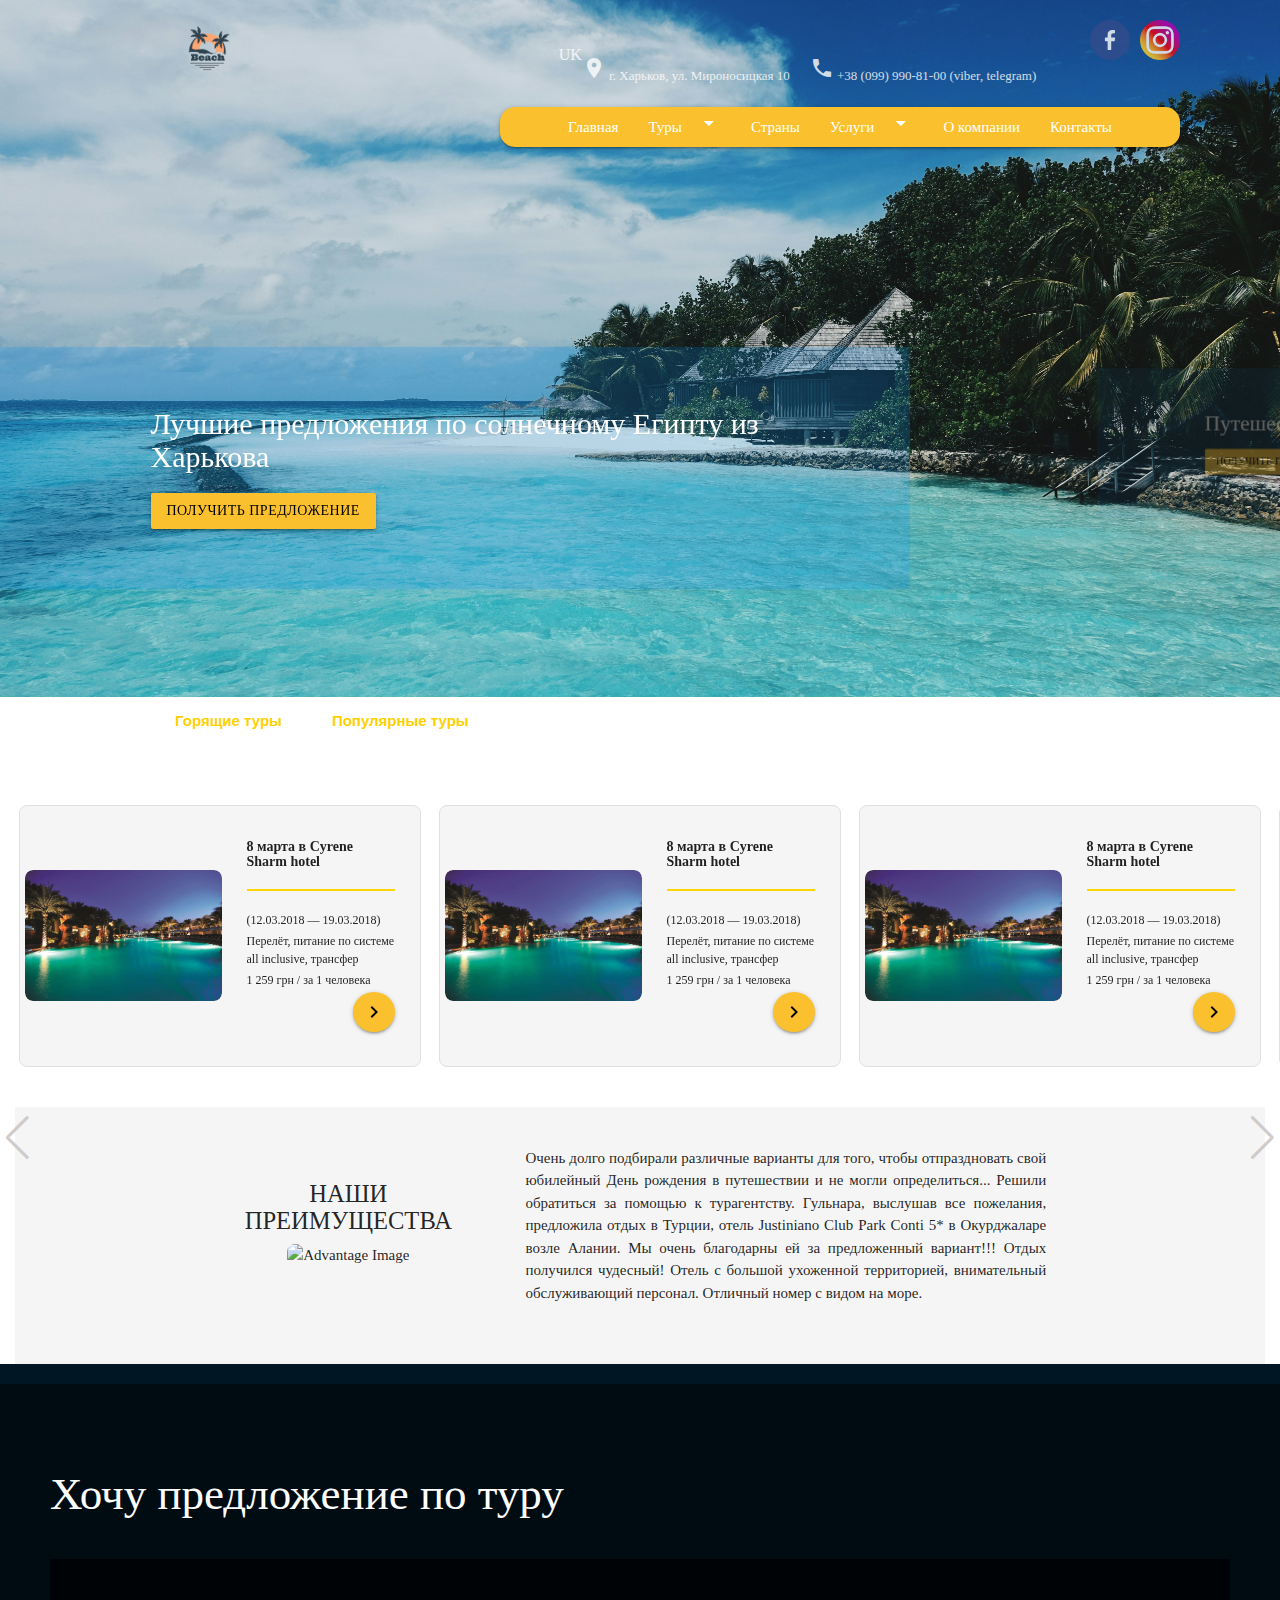
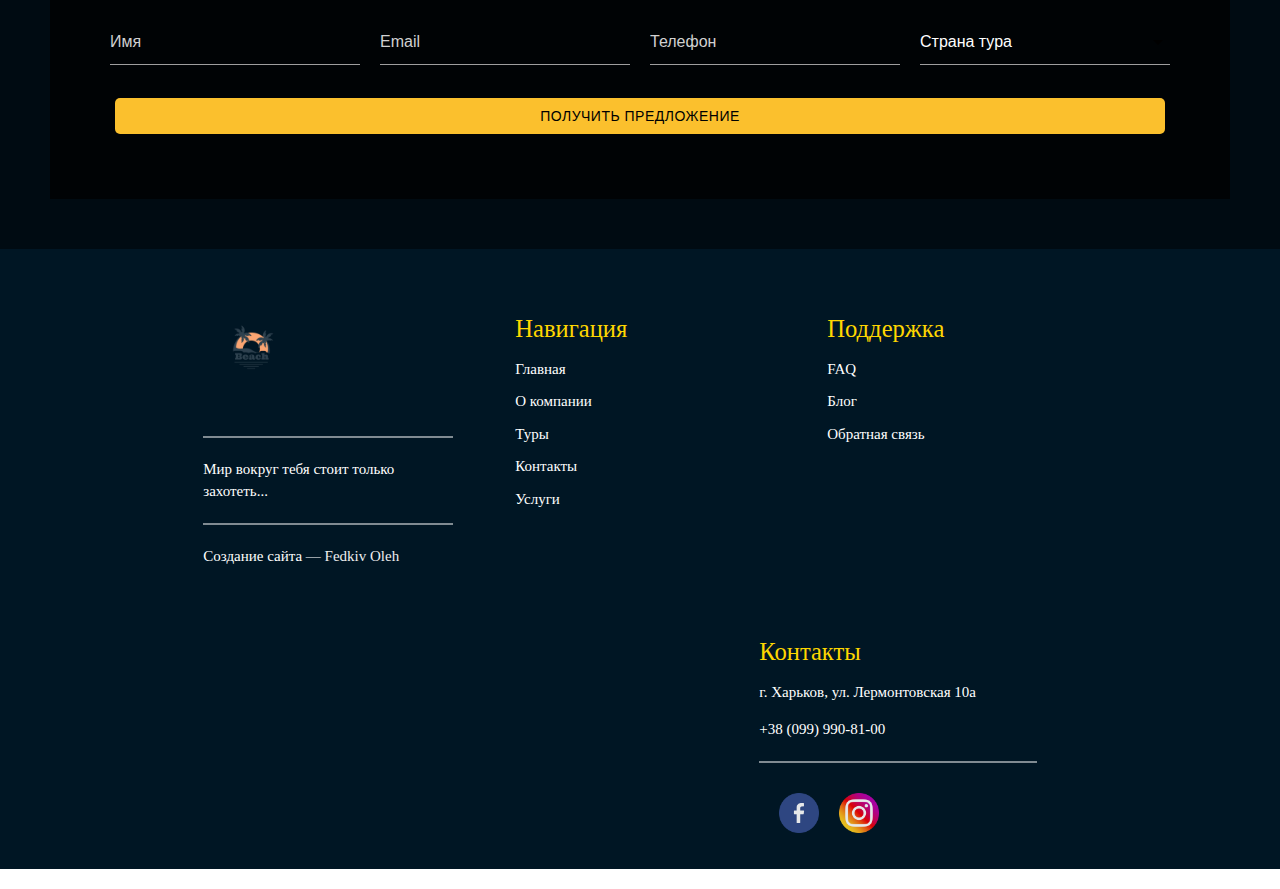
==== ru.html @ a3db4dba "Add files via upload" ====
<!DOCTYPE html>
<html lang="uk">

<head>
    <meta charset="UTF-8">
    <meta name="viewport" content="width=device-width, initial-scale=1.0">
    <title>Кураж Тур</title>
    <link href="https://fonts.googleapis.com/icon?family=Material+Icons" rel="stylesheet">
    <link href="https://cdnjs.cloudflare.com/ajax/libs/materialize/1.0.0/css/materialize.min.css" rel="stylesheet">
    <link rel="stylesheet" href="https://unpkg.com/swiper/swiper-bundle.min.css" />
    <link rel="stylesheet" href="./css/style.css">
</head>

<body>

    <header>
        <div class="containerTop">
            <div class="logoBeach">
                <img src="./img/beach-logo-template.png" alt="Кураж Тур" class="responsive-img">
            </div>
            <div class="containerContact">
                <div class="contact-info">
                   <a href="./index.html" class="language-button">UK</a>
                    <p><i class="material-icons">location_on</i> г. Харьков, ул. Мироносицкая 10</p>
                    <p><i class="material-icons">phone</i> +38 (099) 990-81-00 (viber, telegram)</p>
                </div>
                <div class="social-icons">
                    <a href="#"><img src="./img/icon/facebook (2).png" alt="Facebook" class="responsive-img"></a>
                    <a href="#"><img src="./img/icon/social.png" alt="Instagram" class="responsive-img"></a>
                </div>
            </div>
        </div>

        <div class="navContainer">
            <nav class="yellow darken-2 navIn">
                <div class="ContainerSidenav">
                    <a href="#" data-target="mobile-demo" class="sidenav-trigger"><i class="material-icons">menu</i></a>
                    <ul class="right hide-on-med-and-down">
                        <li><a href="#">Главная</a></li>
                        <li>
                            <a class="dropdown-trigger" href="#" data-target="toursDropdown">Туры<i class="material-icons right">arrow_drop_down</i></a>
                            <ul id="toursDropdown" class="dropdown-content">
                                <li><a href="#">Горящие туры</a></li>
                                <li><a href="#">Поиск тура</a></li>
                                <li><a href="#">Туры по Украине</a></li>
                                <li><a href="#">Экскурсионные туры</a></li>
                                <li><a href="#">Week end туры</a></li>
                            </ul>
                        </li>
                        <li><a href="#">Страны</a></li>
                        <li>
                            <a class="dropdown-trigger" href="#" data-target="servicesDropdown">Услуги<i class="material-icons right">arrow_drop_down</i></a>
                            <ul id="servicesDropdown" class="dropdown-content">
                                <li><a href="#">Авиабилеты</a></li>
                                <li><a href="#">Визовая поддержка</a></li>
                                <li><a href="#">Индивидуальный трансфер</a></li>
                                <li><a href="#">Подарочные сертификаты</a></li>
                                <li><a href="#">Бронирование отелей и апартаментов</a></li>
                                <li><a href="#">Как забронировать и оплатить тур</a></li>
                            </ul>
                        </li>
                        <li><a href="#">О компании</a></li>
                        <li><a href="#">Контакты</a></li>
                    </ul>
                </div>
            </nav>
            <ul class="sidenav" id="mobile-demo">
                <li><a href="#">Главная</a></li>
                <li>
                    <a class="dropdown-trigger" href="#" data-target="toursDropdownMobile">Туры<i class="material-icons right">arrow_drop_down</i></a>
                    <ul id="toursDropdownMobile" class="dropdown-content">
                        <li><a href="#">Горящие туры</a></li>
                        <li><a href="#">Поиск тура</a></li>
                        <li><a href="#">Туры по Украине</a></li>
                        <li><a href="#">Экскурсионные туры</a></li>
                        <li><a href="#">Week end туры</a></li>
                    </ul>
                </li>
                <li><a href="#">Страны</a></li>
                <li>
                    <a class="dropdown-trigger" href="#" data-target="servicesDropdownMobile">Услуги<i class="material-icons right">arrow_drop_down</i></a>
                    <ul id="servicesDropdownMobile" class="dropdown-content">
                        <li><a href="#">Авиабилеты</a></li>
                        <li><a href="#">Визовая поддержка</a></li>
                        <li><a href="#">Индивидуальный трансфер</a></li>
                        <li><a href="#">Подарочные сертификаты</a></li>
                        <li><a href="#">Бронирование отелей и апартаментов</a></li>
                        <li><a href="#">Как забронировать и оплатить тур</a></li>
                    </ul>
                </li>
                <li><a href="#">О компании</a></li>
                <li><a href="#">Контакты</a></li>
            </ul>
        </div>

        <!-- Карусель -->
        <div class="carousel carousel-slider center carouselCont">
            <div class="carousel-fixed-item center"></div>
            <div class="carousel-item" href="#one!">
                <div class="hero start-align">
                    <div class="heroIn container">
                        <h1>Лучшие предложения по солнечному Египту из Харькова</h1>
                        <a class="btn waves-effect yellow darken-2">Получить предложение</a>
                    </div>
                </div>
            </div>
            <div class="carousel-item" href="#two!">
                <div class="hero start-align">
                    <div class="heroIn container">
                        <h1>Путешествия по всему миру с комфортом</h1>
                        <a class="btn waves-effect yellow darken-2">Получить предложение</a>
                    </div>
                </div>
            </div>
            <div class="carousel-item" href="#three!">
                <div class="hero start-align">
                    <div class="heroIn container">
                        <h1>Найди свое идеальное путешествие</h1>
                        <a class="btn waves-effect yellow darken-2">Получить предложение</a>
                    </div>
                </div>
            </div>
        </div>
    </header>

    <main class="my-5">
        <!-- Секция туров -->
        <section class="tours">
            <div class="tabs center-align mb-4 tabsCont">
                <button class="btnTours">Горящие туры</button>
                <button class="btnTours">Популярные туры</button>
            </div>
            <div class="swiper-container">
                <div class="swiper-wrapper">
                    <!-- Слайд 1 -->
                    <div class="swiper-slide">
                        <div class="card horizontal">
                            <div class="card-image">
                                <img src="./img/w3000h1995x0y5-817de6ad.webp" alt="Tour Image">
                            </div>
                            <div class="card-stacked">
                                <div class="card-content">
                                    <span class="card-title">
                                        <h5>8 марта в Cyrene Sharm hotel</h5>
                                    </span>
                                    <hr>
                                    <p>(12.03.2018 — 19.03.2018)</p>
                                    <p>Перелёт, питание по системе all inclusive, трансфер</p>
                                    <p>1 259 грн / за 1 человека</p>
                                    <div class="chevronRightClass">
                                        <button class="btn yellow darken-2 chevronRight"><i class="material-icons">chevron_right</i></button>
                                    </div>
                                </div>
                            </div>
                        </div>
                    </div>
                    <!-- Слайд 2 -->
                    <div class="swiper-slide">
                        <div class="card horizontal">
                            <div class="card-image">
                                <img src="./img/w3000h1995x0y5-817de6ad.webp" alt="Tour Image">
                            </div>
                            <div class="card-stacked">
                                <div class="card-content">
                                    <span class="card-title">
                                        <h5>8 марта в Cyrene Sharm hotel</h5>
                                    </span>
                                    <hr>
                                    <p>(12.03.2018 — 19.03.2018)</p>
                                    <p>Перелёт, питание по системе all inclusive, трансфер</p>
                                    <p>1 259 грн / за 1 человека</p>
                                    <div class="chevronRightClass">
                                        <button class="btn yellow darken-2 chevronRight"><i class="material-icons">chevron_right</i></button>
                                    </div>
                                </div>
                            </div>
                        </div>
                    </div>
                    <!-- Слайд 3 -->
                    <div class="swiper-slide">
                        <div class="card horizontal">
                            <div class="card-image">
                                <img src="./img/w3000h1995x0y5-817de6ad.webp" alt="Tour Image">
                            </div>
                            <div class="card-stacked">
                                <div class="card-content">
                                    <span class="card-title">
                                        <h5>8 марта в Cyrene Sharm hotel</h5>
                                    </span>
                                    <hr>
                                    <p>(12.03.2018 — 19.03.2018)</p>
                                    <p>Перелёт, питание по системе all inclusive, трансфер</p>
                                    <p>1 259 грн / за 1 человека</p>
                                    <div class="chevronRightClass">
                                        <button class="btn yellow darken-2 chevronRight"><i class="material-icons">chevron_right</i></button>
                                    </div>
                                </div>
                            </div>
                        </div>
                    </div>
                    <div class="swiper-slide">
                        <div class="card horizontal">
                            <div class="card-image">
                                <img src="./img/w3000h1995x0y5-817de6ad.webp" alt="Tour Image">
                            </div>
                            <div class="card-stacked">
                                <div class="card-content">
                                    <span class="card-title">
                                        <h5>8 марта в Cyrene Sharm hotel</h5>
                                    </span>
                                    <hr>
                                    <p>(12.03.2018 — 19.03.2018)</p>
                                    <p>Перелёт, питание по системе all inclusive, трансфер</p>
                                    <p>1 259 грн / за 1 человека</p>
                                    <div class="chevronRightClass">
                                        <button class="btn yellow darken-2 chevronRight"><i class="material-icons">chevron_right</i></button>
                                    </div>
                                </div>
                            </div>
                        </div>
                    </div>
                    <!-- Add more slides as needed -->
                </div>
                <!-- Add Swiper navigation buttons -->
                <div class="swiper-button-prev"></div>
                <div class="swiper-button-next"></div>
            </div>
        </section>

        <!-- Секция преимуществ -->
        <section class="advantages grey lighten-4 py-5 center-align">
            <div class="container">
                <div class="row advantage-content">
                    <div class="col s12 m4">
                        <h5>НАШИ ПРЕИМУЩЕСТВА</h5>
                        <img src="./img/portrait-scuba-diver-sea-water-with-marine-life.jpg" alt="Advantage Image" class="responsive-img rounded mb-4">
                    </div>
                    <div class="col s12 m8">
                        <p>Очень долго подбирали различные варианты для того, чтобы отпраздновать свой юбилейный День
                            рождения в путешествии и не могли определиться... Решили обратиться за помощью к
                            турагентству. Гульнара, выслушав все пожелания, предложила отдых в Турции, отель Justiniano
                            Club Park Conti 5* в Окурджаларе возле Алании. Мы очень благодарны ей за предложенный
                            вариант!!! Отдых получился чудесный! Отель с большой ухоженной территорией, внимательный
                            обслуживающий персонал. Отличный номер с видом на море.</p>
                    </div>
                </div>
            </div>
        </section>
    </main>

    <footer class="page-footer">
        <div class="footer-form">
            <h2>Хочу предложение по туру</h2>
            <div class="form">
                <form>
                    <div class="input-field">
                        <input type="text" name="name" id="name" placeholder="Имя">
                    </div>
                    <div class="input-field">
                        <input type="email" name="email" id="email" placeholder="Email">
                    </div>
                    <div class="input-field">
                        <input type="tel" name="phone" id="phone" placeholder="Телефон">
                    </div>
                    <div class="input-field">
                        <select name="country" class="custom-select Myselect">
                            <option value="" disabled selected>Страна тура</option>
                            <option value="turkey">Турция</option>
                            <option value="egypt">Египет</option>
                            <option value="sri-lanka">Шри-Ланка</option>
                            <option value="dominicana">Доминикана</option>
                        </select>
                    </div>
                    <div class="input-field">
                        <button type="submit" class="btn yellow darken-2 btnForm">Получить предложение</button>
                    </div>
                </form>
            </div>
        </div>
        <div class="container">
            <div class="row footer-info">
                <div class="col l3 s12 footer-logo">
                    <img src="./img/beach-logo-template.png" alt="Кураж Тур">
                    <hr>
                    <p>Мир вокруг тебя стоит только захотеть...</p>
                    <hr>
                    <p>Создание сайта — <a href="#" class="grey-text text-lighten-3">Fedkiv Oleh</a></p>
                </div>
                <div class="col l3 s12 footer-nav">
                    <h5>Навигация</h5>
                    <ul>
                        <li><a href="#">Главная</a></li>
                        <li><a href="#">О компании</a></li>
                        <li><a href="#">Туры</a></li>
                        <li><a href="#">Контакты</a></li>
                        <li><a href="#">Услуги</a></li>
                    </ul>
                </div>
                <div class="col l3 s12 footer-support">
                    <h5>Поддержка</h5>
                    <ul>
                        <li><a href="#">FAQ</a></li>
                        <li><a href="#">Блог</a></li>
                        <li><a href="#">Обратная связь</a></li>
                    </ul>
                </div>
                <div class="col l3 s12 footer-contacts">
                    <h5>Контакты</h5>
                    <p>г. Харьков, ул. Лермонтовская 10а</p>
                    <p>+38 (099) 990-81-00</p>
                    <hr>
                    <div class="social-icons iconsFooter">
                        <a href="#"><img src="./img/icon/facebook (2).png" alt="Facebook"></a>
                        <a href="#"><img src="./img/icon/social.png" alt="Instagram"></a>
                    </div>
                </div>
            </div>
        </div>
    </footer>

    <script src="https://cdnjs.cloudflare.com/ajax/libs/materialize/1.0.0/js/materialize.min.js"></script>
    <script src="https://unpkg.com/swiper/swiper-bundle.min.js"></script>
    <script src="./js/index.js"></script>

</body>

</html>
---- css/style.css ----
/* Header */
body {
    font-family: 'Cinzel', cursive;
    margin: 0;
    padding: 0;
    box-sizing: border-box;
}

.carouselCont {
    padding-bottom: 550px;
}

header {
    background: url('../img/dion-tavenier-h-Qb-9H6Big-unsplash (1).jpg') no-repeat center center;
    background-size: cover;
    position: relative;
}

.heroCont {
    padding-bottom: 160px;
}

.contact-info {
    display: inline-flex;
    margin-right: 20px;
    font-size: 13px;
}

.contact-info p {
    margin-right: 20px;
    color: white;
}

.containerContact {
    margin-top: 20px;
    opacity: 80%;
}

.containerTop {
    display: flex;
    justify-content: flex-end;
    margin-right: 100px;
}

.logoBeach {
    width: auto;
    max-width: 100px;
    margin-right: 300px;
}

.social-icons {
    display: inline-flex;
    width: auto;
    max-width: 100px;
}

.social-icons a {
    margin-left: 10px;
}

.navContainer {
    display: flex;
    justify-content: flex-end;
    align-items: center;
    width: auto;
    margin-right: 100px;
}

.nav {
    display: flex;
    justify-content: center;
    align-items: center;
}

.ContainerSidenav {
    display: flex;
    justify-content: center;
    align-items: center;
    height: 40px;
}

.navIn {
    width: 680px;
    height: 40px;
    border-radius: 15px;
}

.nav-wrapper ul {
    margin: 0;
    padding: 0;
    list-style: none;
    display: flex;
}

.nav-wrapper ul li {
    margin-left: 20px;
}

.nav-wrapper ul li a {
    color: black;
    text-decoration: none;
    padding: 10px 15px;
}

.sidenav-trigger {
    display: none;
}

.heroIn {
    text-align: start;
}

.hero {
    text-align: center;
    padding: 60px 20px;
    margin-right: 370px;
    background: rgba(0, 145, 248, 0.2);
    margin-top: 200px;
}

.hero h1 {
    margin: 0 0 20px;
    color: white;
    font-size: 30px;
}

.tours .card {
    margin-bottom: 20px;
}

.advantages img {
    max-width: 100%;
    border-radius: 10px;
}

@media screen and (max-width: 1024px) {

    .containerTop,
    .navContainer {
        flex-direction: column;
        align-items: center;
        margin-right: 0;
    }

    .logoBeach {
        margin-right: 0;
        margin-bottom: 20px;
    }

    .nav-wrapper ul {
        flex-direction: column;
        align-items: center;
    }

    .nav-wrapper ul li {
        margin-left: 0;
        margin-bottom: 10px;
    }

    .sidenav-trigger {
        display: block;
    }

    .hero {
        margin-right: 0;
    }
}

@media screen and (max-width: 768px) {
    .contact-info {
        flex-direction: column;
        align-items: center;
        margin-right: 0;
    }

    .contact-info p {
        margin-right: 0;
        margin-bottom: 10px;
    }

    .hero {
        padding: 30px 10px;
        margin-right: 0;
    }

    .hero h1 {
        font-size: 24px;
    }

    .navIn {
        width: auto;
        padding: 0 10px;
    }

    .nav-wrapper ul {
        flex-direction: column;
        align-items: center;
    }

    .nav-wrapper ul li {
        margin-left: 0;
        margin-bottom: 10px;
    }

    .nav-wrapper ul li a {
        padding: 8px 12px;
    }

    .nav-wrapper ul li a:hover {
        background-color: rgba(255, 255, 255, 0.7);
        border-radius: 5px;
    }

    .hero {
        text-align: center;
        padding: 30px 10px;
        margin-right: 0;
    }

    .hero h1 {
        font-size: 24px;
    }
}

nav {
    background-color: #ffeb3b;
    padding: 0 20px;
    border-radius: 15px;
}

nav .nav-wrapper {
    display: flex;
    justify-content: space-between;
    align-items: center;
}

nav .nav-wrapper ul {
    display: flex;
    align-items: center;
    margin: 0;
}

nav .nav-wrapper ul li {
    margin-left: 20px;
}

nav .nav-wrapper ul li a {
    color: rgb(0, 0, 0);
    text-decoration: none;
    padding: 10px 15px;
}

nav .dropdown-content {
    background-color: rgba(0, 145, 248, 0.7);
    display: none;
    position: absolute;
    min-width: 250px;
    z-index: 1;
    top: -52px;
}

nav .dropdown-content li {
    list-style: none;
    padding: 10px;
    text-align: left;
}

nav .dropdown-content li a {
    color: rgb(255, 255, 255);
    text-decoration: none;
    display: block;
    margin: -10px;
}

nav .dropdown-content li a:hover {
    color: rgb(255, 255, 255);
    background-color: rgba(0, 145, 248, 0.4);
}

nav .dropdown-trigger:hover .dropdown-content {
    display: block;
}

nav li a:hover {
    background-color: transparent;
}

.carouselCont {
    padding-bottom: 550px;
}

@media screen and (max-width: 1024px) {
    .carouselCont {
        padding-bottom: 400px;
    }
}

@media screen and (max-width: 768px) {
    .carouselCont {
        padding-bottom: 300px;
    }

    .carousel .carousel-item h1 {
        font-size: 24px;
    }

    .carousel .carousel-item .hero {
        padding: 30px 10px;
        margin-right: 0;
    }

    .carousel .carousel-item .heroIn {
        text-align: center;
    }
}

/* main */
/* Основні стилі для body */
body {
    font-family: 'Cinzel', cursive;
    margin: 0;
    padding: 0;
    overflow-x: hidden;
}

/* Стилі для основного контенту */
main {
    padding: 0 15px;
}

/* Стилі для секції турів */
.tours {
    margin-bottom: 20px;
}

/* Контейнер для вкладок */
.tabsCont {
    padding-left: 140px;
}

/* Стилі для вкладок в секції турів */
.tours .tabs {
    margin-bottom: 40px;
    display: flex;
    justify-content: start;
    gap: 10px;
}

/* Стилі для кнопок турів */
.btnTours {
    background-color: white;
    border: none;
    box-shadow: none;
    outline: none;
    color: rgb(255, 208, 0);
    font-weight: bold;
    padding: 10px 20px;
    border-radius: 5px;
    transition: color 0.3s ease, background-color 0.3s ease;
}

.btnTours:hover {
    color: rgb(172, 165, 165);
    cursor: pointer;
    background-color: rgba(255, 208, 0, 0.1);
}

.btnTours:focus,
.btnTours:active {
    box-shadow: none;
    outline: none;
    background-color: rgb(255, 255, 255);
    color: rgb(0, 0, 0);
}

.btnTours:active {
    background-color: rgb(255, 255, 255);
    color: rgb(255, 208, 0);
}

.btnTours.active {
    background-color: rgb(255, 255, 255);
    color: rgb(0, 0, 0);
}

/* Стилі для горизонтальних карток турів */
.tours .card.horizontal {
    display: flex;
    flex-direction: row;
    align-items: center;
    box-shadow: none;
    border: 1px solid #e0e0e0;
    border-radius: 8px;
    overflow: hidden;
    background-color: #f5f5f5;
    width: 400px;
    height: 260px;
    margin: 20px auto;
}

/* Стилі для зображень в горизонтальних картках */
.tours .card.horizontal .card-image {
    flex: 1;
    max-width: 250px;
    overflow: hidden;
    border-radius: 8px;
    margin-left: 5px;
}

hr {
    color: #b8b7b7;
}

.tours .card.horizontal .card-image img {
    width: 100%;
    height: auto;
    border-radius: 8px;
}

/* Стилі для контейнера карток */
.chevronRightClass {
    text-align: end;
}

.tours .card.horizontal .card-stacked {
    flex: 1;
    display: flex;
    flex-direction: column;
    justify-content: space-between;
    padding: 1px;
}

/* Стилі для контенту карток */
.tours .card.horizontal .card-content {
    text-align: left;
}

/* Стилі для заголовків в картках */
.tours .card.horizontal .card-content h5 {
    margin-top: 0;
    margin-bottom: 5px;
    font-size: 14px;
    font-weight: bold;
}

/* Стилі для тексту в картках */
.tours .card.horizontal .card-content p {
    margin: 3px 0;
    font-size: 12px;
}

/* Стилі для цін в картках */
.tours .card.horizontal .card-content .price {
    font-size: 18px;
    font-weight: bold;
}

.tours .card.horizontal .card-content .price span {
    font-size: 10px;
    color: #777;
}

/* Стилі для дій в картках */
.tours .card.horizontal .card-action {
    text-align: right;
    padding: 1px;
}

/* Стилі для кнопки-стрілки */
.chevronRight {
    background: yellow;
    border: none;
    color: #000;
    display: inline-flex;
    align-items: center;
    justify-content: center;
    border-radius: 50%;
    width: 10px;
    height: 40px;
    transition: background-color 0.3s, transform 0.3s;
    opacity: 80%;
}

.chevronRight .material-icons {
    font-size: 24px;
    transition: transform 0.2s;
}

.chevronRight:hover .material-icons {
    transform: translateX(1px);
}

/* Адаптивні стилі */
@media (max-width: 768px) {
    .tours .tabs {
        flex-direction: column;
        align-items: center;
    }

    .tabsCont {
        padding-left: 0;
    }

    .tours .card.horizontal {
        flex-direction: column;
        width: auto;
        height: auto;
        margin: 20px;
    }

    .tours .card.horizontal .card-image {
        width: 100%;
        order: 1;
        margin-top: 10px;
    }

    .tours .card.horizontal .card-stacked {
        width: 100%;
        order: 2;
    }

    .tours .card.horizontal .card-content,
    .tours .card.horizontal .card-action {
        text-align: center;
    }

    .carousel .carousel-item {
        width: 100%;
        padding: 0;
    }

    .swiper-container {
        width: 100%;
        padding: 0;
    }

    .swiper-slide {
        width: 100%;
        padding: 0;
        margin: 0 auto;
    }
}

/* Секція "НАШІ ПЕРЕВАГИ" */
.advantages {
    padding: 40px 0;
    text-align: center;
}

/* Контент секції "НАШІ ПЕРЕВАГИ" */
.advantages .advantage-content {
    display: flex;
    align-items: center;
    flex-wrap: wrap;
}

/* Зображення в секції "НАШІ ПЕРЕВАГИ" */
.advantages img {
    border-radius: 8px;
    margin-bottom: 20px;
    max-width: 100%;
}

/* Текст в секції "НАШІ ПЕРЕВАГИ" */
.advantages p {
    text-align: justify;
    padding: 0 20px;
    margin: 0;
}

@media (max-width: 768px) {
    .advantages .advantage-content {
        flex-direction: column;
        align-items: center;
    }

    .swiper-button-prev,
    .swiper-button-next {
        bottom: -200px;
        width: 25px;
    }

    .advantages img {
        width: 100%;
        height: auto;
    }

    .advantages p {
        padding: 0 10px;
    }
}

/* Стилі для кнопок в каруселі */
.swiper-button-prev,
.swiper-button-next {
    top: auto;
    bottom: -260px;
    color: #cfcbcb;
    width: 15px;
}

/* Нові адаптивні стилі для вузьких екранів */
@media (max-width: 480px) {
    .tours .card.horizontal {
        width: 100%;
        margin-left: 0;
    }

    .btnTours {
        width: 100%;
        text-align: center;
    }

    .chevronRight {
        width: 30px;
        height: 30px;
    }

    .chevronRight .material-icons {
        font-size: 18px;
    }

    .advantages p {
        padding: 0 5px;
    }
}

/* Додаткові стилі для середніх екранів */
@media (min-width: 768px) and (max-width: 1024px) {
    .tours .card.horizontal {
        width: 350px;
        height: 260px;
        margin: 20px auto;
    }

    .swiper-button-prev,
    .swiper-button-next {
        bottom: -240px;
        width: 20px;
    }

    .tours .card.horizontal .card-image {
        max-width: 200px;
    }

    .advantages img {
        width: 100%;
        height: auto;
    }

    .advantages p {
        padding: 0 10px;
    }
}

/* Додаткові стилі для великих екранів */
@media (min-width: 1024px) and (max-width: 1267.5px) {
    .tours .card.horizontal {
        width: 450px;
        height: 240px;
        margin: 20px auto;
    }

    .swiper-button-prev,
    .swiper-button-next {
        bottom: -290px;
        width: 25px;
    }

    .tours .card {
        display: flex;
        align-items: center;
        justify-content: center;
    }

    .tours .card.horizontal .card-image {
        max-width: 200px;
    }

    .advantages img {
        width: 100%;
        height: auto;
    }

    .advantages p {
        padding: 0 10px;
    }
}

/* footer */
footer {
    background: #000e1c25 !important;
    color: rgb(2, 0, 12);
    padding: 0;
}

.footer-form {
    text-align: center;
    padding: 50px;
    background: rgba(0, 0, 0, 0.5) url('../img/vivid-colours-plants-in-natural-environment.jpg') no-repeat center center;
    background-size: cover;
    margin-bottom: 30px;
}

.footer-form h2 {
    text-align: start;
    margin-bottom: 40px;
    color: white;
    font-size: 45px;
}

.footer-form form {
    display: flex;
    align-items: center;
    justify-content: center;
    padding: 50px;
    flex-wrap: wrap;
}

.footer-form .input-field {
    margin: 10px;
    flex: 1 1 200px;
}

.footer-form input,
.footer-form .custom-select {
    padding: 10px;
    border: none;
    border-radius: 5px;
    font-size: 16px;
    background: rgba(255, 255, 255, 0.8);
    color: #ffffff;
    margin: 5px;
    width: calc(100% - 10px);
    transition: background 0.3s, color 0.3s;
}

.footer-form .custom-select {
    appearance: none;
    -webkit-appearance: none;
    -moz-appearance: none;
    cursor: pointer;
}

.footer-form .custom-select:focus {
    outline: none;
    box-shadow: none;
}

select:focus {
    border-bottom: 1px solid #FFD700 !important;
    box-shadow: 0 1px 0 0 #FFD700 !important;
}

.dropdown-content li>span {
    color: rgb(0, 0, 0);
}

.dropdown-content li>span:active,
.dropdown-content li>span:hover,
.dropdown-content li>span:focus,
.dropdown-content li>span.active {
    color: rgb(255, 187, 0);
}

.footer-form button {
    padding: 0px 20px;
    border: none;
    border-radius: 5px;
    font-size: 14px;
    background-color: yellow;
    color: black;
    cursor: pointer;
    margin: 5px;
    width: calc(100% - 10px);
}

.footer-info {
    display: flex;
    flex-wrap: wrap;
    gap: 40px;
    justify-content: center;
    padding: 20px 0;
}

.footer-info div {
    flex: 1 1 200px;
    max-width: 300px;
}

.footer-logo img {
    max-width: 100px;
    margin-bottom: 10px;
}

.footer-logo p {
    color: white;
}

.footer-nav ul,
.footer-support ul,
.footer-contacts ul {
    list-style: none;
    padding: 0;
}

.footer-nav li,
.footer-support li,
.footer-contacts li {
    margin-bottom: 10px;
}

.footer-nav a,
.footer-support a,
.footer-contacts a {
    color: white;
    text-decoration: none;
    transition: color 0.3s;
}

.footer-nav a:hover,
.footer-support a:hover,
.footer-contacts a:hover {
    color: yellow;
}

.footer-contacts .social-icons {
    display: flex;
    gap: 10px;
}

.footer-contacts .social-icons img {
    width: 40px;
    opacity: 90%;
}

.footer-credits {
    text-align: center;
    padding-top: 20px;
}

.footer-credits a {
    color: white;
    text-decoration: none;
    transition: color 0.3s;
}

.footer-credits a:hover {
    color: yellow;
}

@media (max-width: 768px) {
    .footer-info {
        display: grid;
        text-align: center;
    }

    .footer-form form {
        align-items: center;
    }

    .footer-form input,
    .footer-form .custom-select,
    .footer-form button {
        text-align: center;
        width: 100%;
        max-width: 350px;
    }
}

hr {
    border: none;
    height: 2px;
    background-color: #FFD700;
    margin: 20px 0;
}

footer hr {
    background-color: #ffffff;
    opacity: 0.5;
}

hr.gradient {
    height: 3px;
    background: linear-gradient(to right, #FFD700, #ffcc00);
    border: none;
    margin: 20px 0;
}

hr.dashed {
    border-top: 2px dashed #FFD700;
    background: transparent;
    margin: 20px 0;
}

.btn,
.btn:hover,
.btn:focus {
    background-color: #FFD700 !important;
    color: #000000 !important;
    opacity: 1 !important;
}

form {
    background-color: rgba(0, 0, 0, 0.7) !important;
}

.btnForm {
    opacity: 1 !important;
    background-color: #FFD700 !important;
    color: #000000 !important;
    box-shadow: none !important;
}

.page-footer {
    background-color: #001624 !important;
}

input[type=text]:focus+label,
input[type=email]:focus+label,
input[type=tel]:focus+label,
select:focus+label {
    color: #FFD700 !important;
}

input[type=text]:focus,
input[type=email]:focus,
input[type=tel]:focus,
select:focus {
    border-bottom: 1px solid #FFD700 !important;
    box-shadow: 0 1px 0 0 #FFD700 !important;
}

.custom-select option {
    color: #ffcc00 !important;
}

.footer-info h5 {
    color: #FFD700;
}

.footer-credits a {
    color: #FFD700 !important;
}

.footer-credits p {
    color: #ffffff;
}

.iconsFooter {
    padding: 10px;
}

/* Додаткові стилі для забезпечення правильної роботи каруселі на мобільних пристроях */


.carousel-item {
    height: 400px;
    background-size: cover;
}

.hero {
    padding: 60px 20px;
    background: rgba(0, 145, 248, 0.2);
}

.hero h1 {
    font-size: 30px;
    color: white;
    margin: 0 0 20px;
}

.hero a {
    color: black;
}




/* Основний стиль для кнопок */
.swiper-button-prev,
.swiper-button-next {
    top: auto;
    bottom: -260px;
    color: #cfcbcb;
    width: 15px;
}

/* Адаптивність для планшетів (ширина від 768px до 1024px) */
@media (max-width: 1024px) {
    .swiper-button-prev,
    .swiper-button-next {
        bottom: -200px;
        width: 20px;
    }
}

/* Адаптивність для мобільних пристроїв (ширина до 767px) */
@media (max-width: 767px) {
    .swiper-button-prev,
    .swiper-button-next {
        bottom: auto;
        width: 25px;
    }
    
    .swiper-container {
        width: 100%;
        overflow: hidden; /* Додаємо overflow: hidden */
    }
    
    .swiper-slide {
        width: calc(100% - 40px);
        margin-left: auto;
        margin-right: auto;
    }
    
    .tour-card {
        padding: 10px;
        box-sizing: border-box;
    }
}

.language-button {
    display: inline-block;
    padding: 0px 0px;
    font-size: 16px;
    color: #fff;
  
    text-align: center;
    text-decoration: none;
    border-radius: 5px;
    transition: background-color 0.3s;
  }
  
  .language-button:hover {
    background-color: #0056b3;
  }
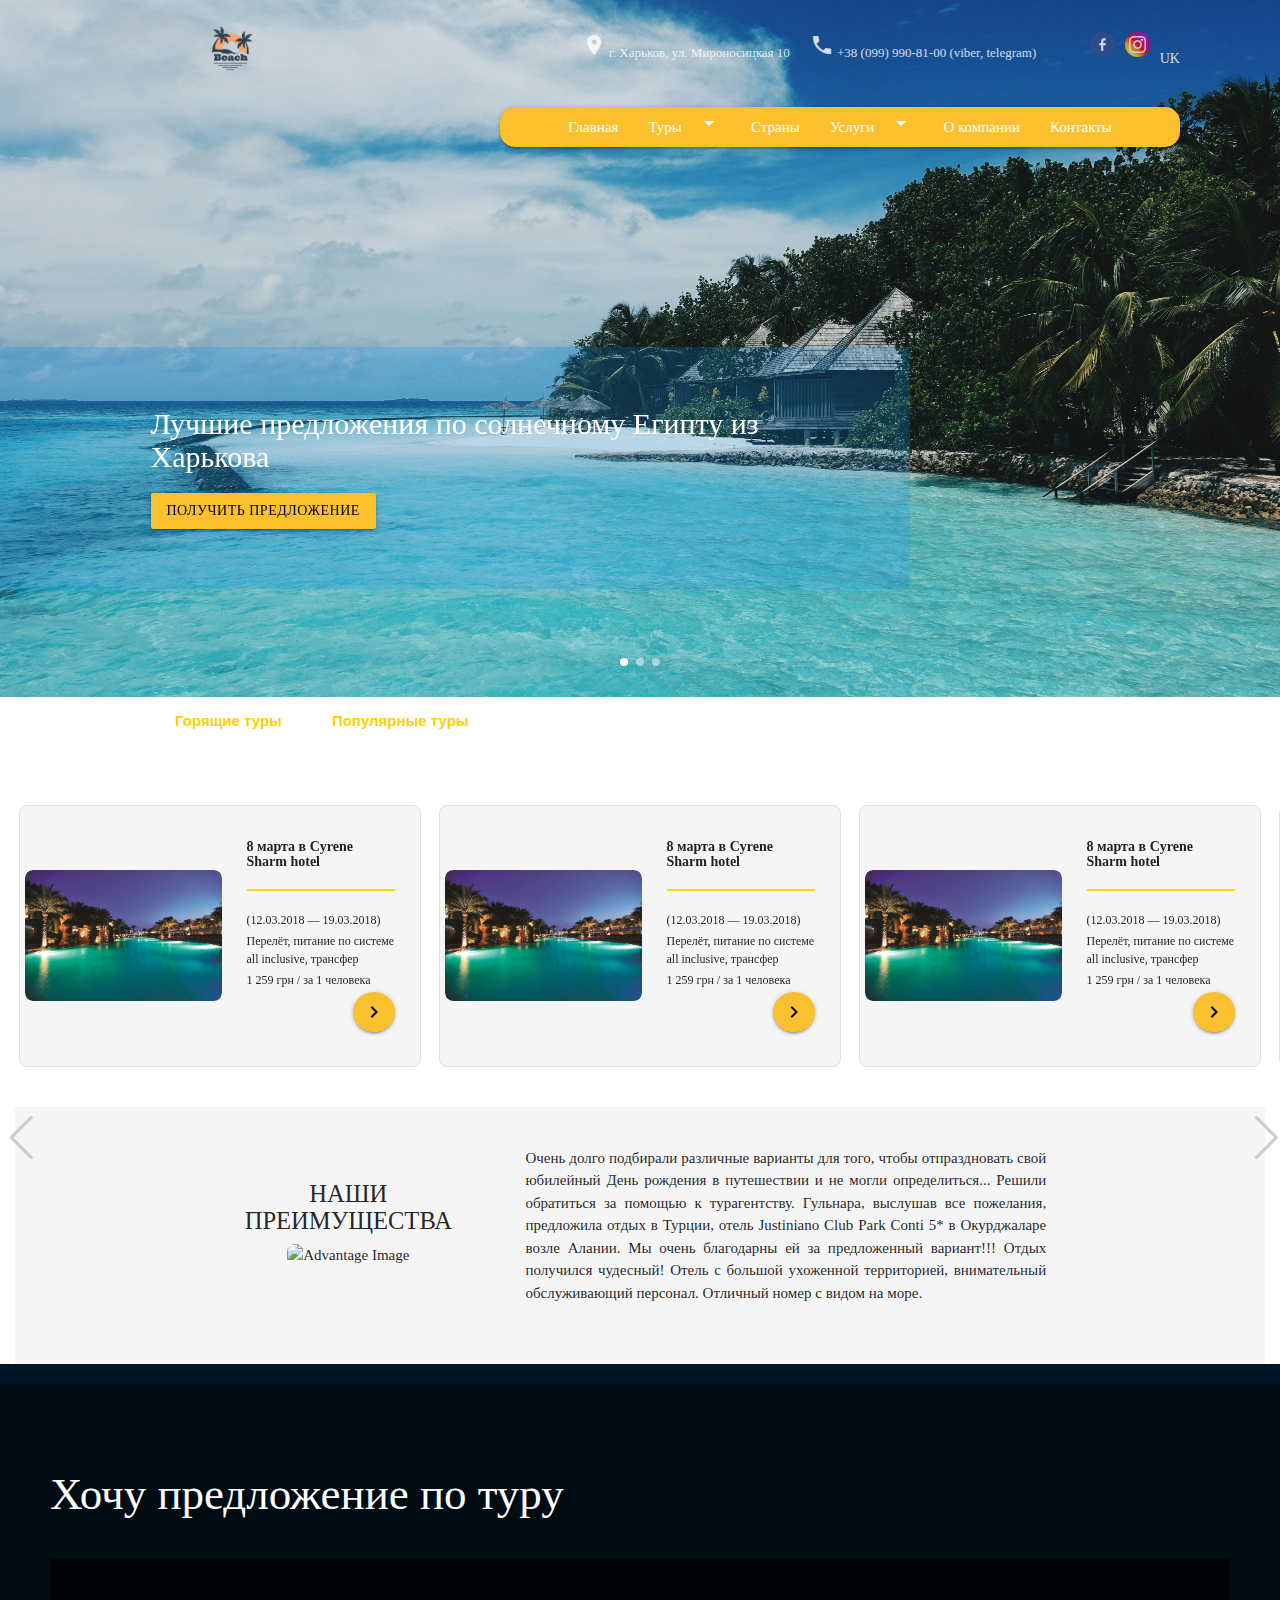
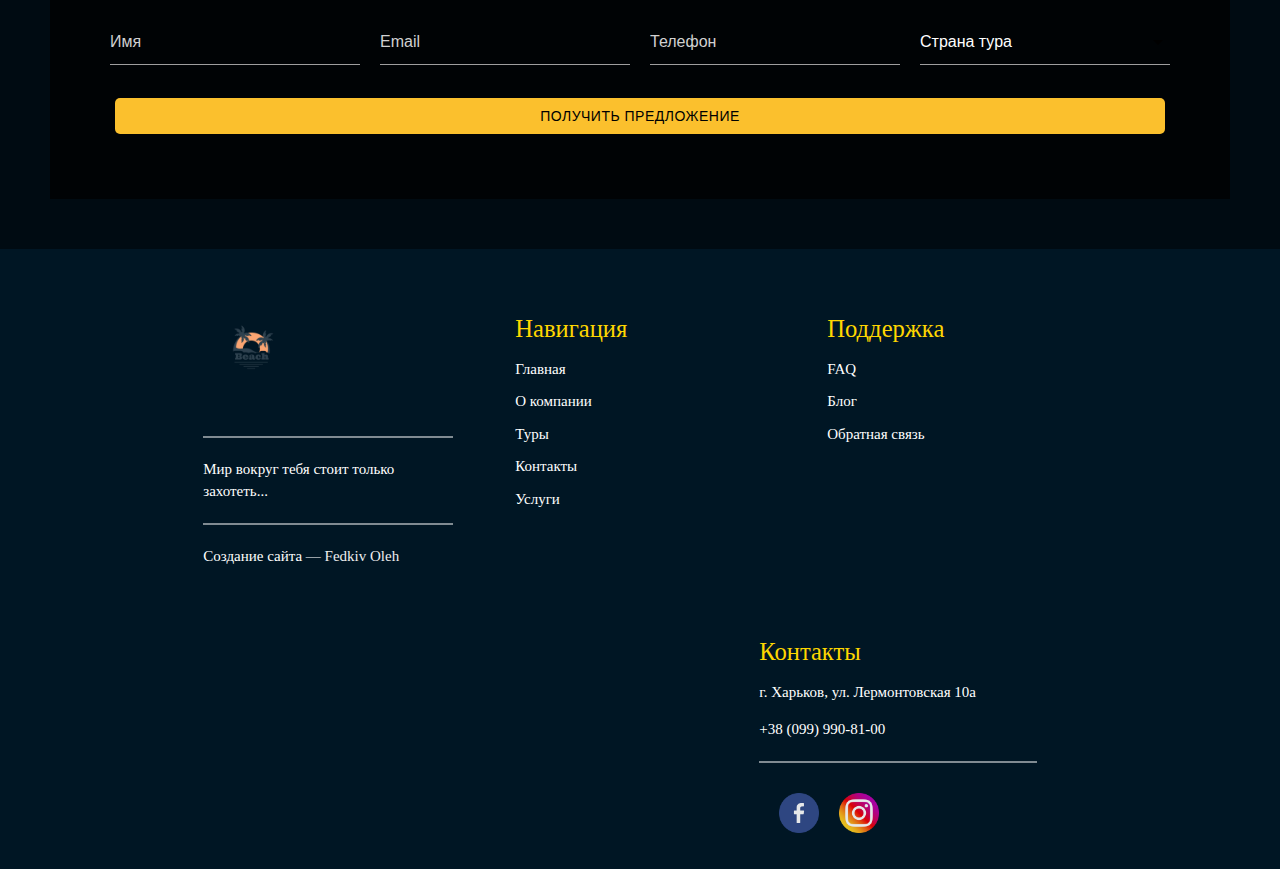
==== commit 890ad3bb: "Add files via upload" ====
--- a/ru.html
+++ b/ru.html
@@ -20,13 +20,14 @@
             </div>
             <div class="containerContact">
                 <div class="contact-info">
-                   <a href="./index.html" class="language-button">UK</a>
+                 
                     <p><i class="material-icons">location_on</i> г. Харьков, ул. Мироносицкая 10</p>
                     <p><i class="material-icons">phone</i> +38 (099) 990-81-00 (viber, telegram)</p>
                 </div>
                 <div class="social-icons">
                     <a href="#"><img src="./img/icon/facebook (2).png" alt="Facebook" class="responsive-img"></a>
                     <a href="#"><img src="./img/icon/social.png" alt="Instagram" class="responsive-img"></a>
+                    <p> <a href="./index.html" class="language-button">UK</a></p>
                 </div>
             </div>
         </div>
--- a/css/style.css
+++ b/css/style.css
@@ -1,15 +1,63 @@
-/* Header */
+/* Загальні стилі */
 body {
-    font-family: 'Cinzel', cursive;
     margin: 0;
     padding: 0;
-    box-sizing: border-box;
-}
-
-.carouselCont {
-    padding-bottom: 550px;
-}
-
+    font-family: 'Cinzel', cursive;
+    overflow-x: hidden;
+}
+
+html, body {
+    height: 100%;
+}
+
+/* Загальні медіа запити для планшетів */
+@media (min-width: 768px) and (max-width: 1024px) {
+    body, p {
+        font-size: 16px;
+    }
+
+    h1 {
+        font-size: 28px;
+    }
+
+    h2 {
+        font-size: 24px;
+    }
+
+    h3 {
+        font-size: 20px;
+    }
+
+    h4 {
+        font-size: 18px;
+    }
+
+    h5, h6 {
+        font-size: 16px;
+    }
+
+    .language-button {
+        font-size: 16px;
+    }
+
+    .hero h1 {
+        font-size: 26px;
+    }
+
+    .nav-wrapper ul li a {
+        font-size: 16px;
+    }
+
+    .footer-form h2 {
+        font-size: 28px;
+    }
+
+    .footer-credits p {
+        font-size: 14px;
+    }
+}
+
+/* Стилі для header */
 header {
     background: url('../img/dion-tavenier-h-Qb-9H6Big-unsplash (1).jpg') no-repeat center center;
     background-size: cover;
@@ -131,95 +179,6 @@
 .advantages img {
     max-width: 100%;
     border-radius: 10px;
-}
-
-@media screen and (max-width: 1024px) {
-
-    .containerTop,
-    .navContainer {
-        flex-direction: column;
-        align-items: center;
-        margin-right: 0;
-    }
-
-    .logoBeach {
-        margin-right: 0;
-        margin-bottom: 20px;
-    }
-
-    .nav-wrapper ul {
-        flex-direction: column;
-        align-items: center;
-    }
-
-    .nav-wrapper ul li {
-        margin-left: 0;
-        margin-bottom: 10px;
-    }
-
-    .sidenav-trigger {
-        display: block;
-    }
-
-    .hero {
-        margin-right: 0;
-    }
-}
-
-@media screen and (max-width: 768px) {
-    .contact-info {
-        flex-direction: column;
-        align-items: center;
-        margin-right: 0;
-    }
-
-    .contact-info p {
-        margin-right: 0;
-        margin-bottom: 10px;
-    }
-
-    .hero {
-        padding: 30px 10px;
-        margin-right: 0;
-    }
-
-    .hero h1 {
-        font-size: 24px;
-    }
-
-    .navIn {
-        width: auto;
-        padding: 0 10px;
-    }
-
-    .nav-wrapper ul {
-        flex-direction: column;
-        align-items: center;
-    }
-
-    .nav-wrapper ul li {
-        margin-left: 0;
-        margin-bottom: 10px;
-    }
-
-    .nav-wrapper ul li a {
-        padding: 8px 12px;
-    }
-
-    .nav-wrapper ul li a:hover {
-        background-color: rgba(255, 255, 255, 0.7);
-        border-radius: 5px;
-    }
-
-    .hero {
-        text-align: center;
-        padding: 30px 10px;
-        margin-right: 0;
-    }
-
-    .hero h1 {
-        font-size: 24px;
-    }
 }
 
 nav {
@@ -285,37 +244,378 @@
     background-color: transparent;
 }
 
-.carouselCont {
-    padding-bottom: 550px;
-}
-
+/* Media Queries for Header */
 @media screen and (max-width: 1024px) {
-    .carouselCont {
-        padding-bottom: 400px;
+    .containerTop,
+    .navContainer {
+        flex-direction: column;
+        align-items: center;
+        margin-right: 0;
+    }
+
+    .logoBeach {
+        margin-right: 0;
+        margin-bottom: 20px;
+    }
+
+    .nav-wrapper ul {
+        flex-direction: column;
+        align-items: center;
+    }
+
+    .nav-wrapper ul li {
+        margin-left: 0;
+        margin-bottom: 10px;
+    }
+
+    .sidenav-trigger {
+        display: block;
+    }
+
+    .hero {
+        margin-right: 0;
     }
 }
 
 @media screen and (max-width: 768px) {
-    .carouselCont {
-        padding-bottom: 300px;
-    }
-
-    .carousel .carousel-item h1 {
-        font-size: 24px;
-    }
-
-    .carousel .carousel-item .hero {
+    .containerTop,
+    .navContainer {
+        flex-direction: column;
+        align-items: center;
+        margin-right: 0;
+    }
+
+    .logoBeach {
+        margin-right: 0;
+        margin-bottom: 20px;
+    }
+
+    .contact-info {
+        flex-direction: column;
+        align-items: center;
+        margin-right: 0;
+    }
+
+    .contact-info p {
+        margin-right: 0;
+        margin-bottom: 10px;
+    }
+
+    .social-icons {
+        margin-bottom: 20px;
+    }
+
+    .hero {
         padding: 30px 10px;
         margin-right: 0;
     }
 
-    .carousel .carousel-item .heroIn {
+    .hero h1 {
+        font-size: 24px;
+    }
+
+    .navIn {
+        width: auto;
+        padding: 0 10px;
+    }
+
+    .nav-wrapper ul {
+        flex-direction: column;
+        align-items: center;
+    }
+
+    .nav-wrapper ul li {
+        margin-left: 0;
+        margin-bottom: 10px;
+    }
+
+    .nav-wrapper ul li a {
+        padding: 8px 12px;
+    }
+
+    .nav-wrapper ul li a:hover {
+        background-color: rgba(255, 255, 255, 0.7);
+        border-radius: 5px;
+    }
+
+    .hero {
         text-align: center;
-    }
-}
-
-/* main */
-/* Основні стилі для body */
+        padding: 30px 10px;
+        margin-right: 0;
+    }
+
+    .hero h1 {
+        font-size: 24px;
+    }
+}
+
+/* Footer */
+footer {
+    margin: 0;
+    padding: 0;
+    box-sizing: border-box;
+    background: #000e1c25 !important;
+    color: rgb(2, 0, 12);
+    padding: 0;
+}
+
+.page-footer {
+    padding-bottom: 0;
+    background-color: #001624 !important;
+}
+
+.page-footer .footer-credits {
+    margin-bottom: 0;
+}
+
+.footer-form {
+    text-align: center;
+    padding: 50px;
+    background: rgba(0, 0, 0, 0.5) url('../img/vivid-colours-plants-in-natural-environment.jpg') no-repeat center center;
+    background-size: cover;
+    margin-bottom: 30px;
+}
+
+.footer-form h2 {
+    text-align: start;
+    margin-bottom: 40px;
+    color: white;
+    font-size: 45px;
+}
+
+.footer-form form {
+    display: flex;
+    align-items: center;
+    justify-content: center;
+    padding: 50px;
+    flex-wrap: wrap;
+}
+
+.footer-form .input-field {
+    margin: 10px;
+    flex: 1 1 200px;
+}
+
+.footer-form input,
+.footer-form .custom-select {
+    padding: 10px;
+    border: none;
+    border-radius: 5px;
+    font-size: 16px;
+    background: rgba(255, 255, 255, 0.8);
+    color: #ffffff;
+    margin: 5px;
+    width: calc(100% - 10px);
+    transition: background 0.3s, color 0.3s;
+}
+
+.footer-form .custom-select {
+    appearance: none;
+    -webkit-appearance: none;
+    -moz-appearance: none;
+    cursor: pointer;
+}
+
+.footer-form .custom-select:focus {
+    outline: none;
+    box-shadow: none;
+}
+
+select:focus {
+    border-bottom: 1px solid #FFD700 !important;
+    box-shadow: 0 1px 0 0 #FFD700 !important;
+}
+
+.dropdown-content li>span {
+    color: rgb(0, 0, 0);
+}
+
+.dropdown-content li>span:active,
+.dropdown-content li>span:hover,
+.dropdown-content li>span:focus,
+.dropdown-content li>span.active {
+    color: rgb(255, 187, 0);
+}
+
+.footer-form button {
+    padding: 0px 20px;
+    border: none;
+    border-radius: 5px;
+    font-size: 14px;
+    background-color: yellow;
+    color: black;
+    cursor: pointer;
+    margin: 5px;
+    width: calc(100% - 10px);
+}
+
+.footer-info {
+    display: flex;
+    flex-wrap: wrap;
+    gap: 40px;
+    justify-content: center;
+    padding: 20px 0;
+}
+
+.footer-info div {
+    flex: 1 1 200px;
+    max-width: 300px;
+}
+
+.footer-logo img {
+    max-width: 100px;
+    margin-bottom: 10px;
+}
+
+.footer-logo p {
+    color: white;
+}
+
+.footer-nav ul,
+.footer-support ul,
+.footer-contacts ul {
+    list-style: none;
+    padding: 0;
+}
+
+.footer-nav li,
+.footer-support li,
+.footer-contacts li {
+    margin-bottom: 10px;
+}
+
+.footer-nav a,
+.footer-support a,
+.footer-contacts a {
+    color: white;
+    text-decoration: none;
+    transition: color 0.3s;
+}
+
+.footer-nav a:hover,
+.footer-support a:hover,
+.footer-contacts a:hover {
+    color: yellow;
+}
+
+.footer-contacts .social-icons {
+    display: flex;
+    gap: 10px;
+}
+
+.footer-contacts .social-icons img {
+    width: 40px;
+    opacity: 90%;
+}
+
+.footer-credits {
+    text-align: center;
+    padding-top: 20px;
+}
+
+.footer-credits a {
+    color: white;
+    text-decoration: none;
+    transition: color 0.3s;
+}
+
+.footer-credits a:hover {
+    color: yellow;
+}
+
+.footer-credits p {
+    color: #ffffff;
+}
+
+.iconsFooter {
+    padding: 10px;
+}
+
+input[type=text]:focus+label,
+input[type=email]:focus+label,
+input[type=tel]:focus+label,
+select:focus+label {
+    color: #FFD700 !important;
+}
+
+input[type=text]:focus,
+input[type=email]:focus,
+input[type=tel]:focus,
+select:focus {
+    border-bottom: 1px solid #FFD700 !important;
+    box-shadow: 0 1px 0 0 #FFD700 !important;
+}
+
+.custom-select option {
+    color: #ffcc00 !important;
+}
+
+.footer-info h5 {
+    color: #FFD700;
+}
+
+.footer-credits a {
+    color: #FFD700 !important;
+}
+
+footer hr {
+    background-color: #ffffff;
+    opacity: 0.5;
+}
+
+hr.gradient {
+    height: 3px;
+    background: linear-gradient(to right, #FFD700, #ffcc00);
+    border: none;
+    margin: 20px 0;
+}
+
+hr.dashed {
+    border-top: 2px dashed #FFD700;
+    background: transparent;
+    margin: 20px 0;
+}
+
+.btn,
+.btn:hover,
+.btn:focus {
+    background-color: #FFD700 !important;
+    color: #000000 !important;
+    opacity: 1 !important;
+}
+
+form {
+    background-color: rgba(0, 0, 0, 0.7) !important;
+}
+
+.btnForm {
+    opacity: 1 !important;
+    background-color: #FFD700 !important;
+    color: #000000 !important;
+    box-shadow: none !important;
+}
+
+/* Media Queries for Footer */
+@media (max-width: 768px) {
+    .footer-info {
+        display: grid;
+        text-align: center;
+    }
+
+    .footer-form form {
+        align-items: center;
+    }
+
+    .footer-form input,
+    .footer-form .custom-select,
+    .footer-form button {
+        text-align: center;
+        width: 100%;
+        max-width: 450px;
+    }
+}
+
+/* Main */
 body {
     font-family: 'Cinzel', cursive;
     margin: 0;
@@ -323,22 +623,18 @@
     overflow-x: hidden;
 }
 
-/* Стилі для основного контенту */
 main {
     padding: 0 15px;
 }
 
-/* Стилі для секції турів */
 .tours {
     margin-bottom: 20px;
 }
 
-/* Контейнер для вкладок */
 .tabsCont {
     padding-left: 140px;
 }
 
-/* Стилі для вкладок в секції турів */
 .tours .tabs {
     margin-bottom: 40px;
     display: flex;
@@ -346,7 +642,6 @@
     gap: 10px;
 }
 
-/* Стилі для кнопок турів */
 .btnTours {
     background-color: white;
     border: none;
@@ -383,7 +678,6 @@
     color: rgb(0, 0, 0);
 }
 
-/* Стилі для горизонтальних карток турів */
 .tours .card.horizontal {
     display: flex;
     flex-direction: row;
@@ -398,7 +692,6 @@
     margin: 20px auto;
 }
 
-/* Стилі для зображень в горизонтальних картках */
 .tours .card.horizontal .card-image {
     flex: 1;
     max-width: 250px;
@@ -417,7 +710,6 @@
     border-radius: 8px;
 }
 
-/* Стилі для контейнера карток */
 .chevronRightClass {
     text-align: end;
 }
@@ -430,12 +722,10 @@
     padding: 1px;
 }
 
-/* Стилі для контенту карток */
 .tours .card.horizontal .card-content {
     text-align: left;
 }
 
-/* Стилі для заголовків в картках */
 .tours .card.horizontal .card-content h5 {
     margin-top: 0;
     margin-bottom: 5px;
@@ -443,13 +733,11 @@
     font-weight: bold;
 }
 
-/* Стилі для тексту в картках */
 .tours .card.horizontal .card-content p {
     margin: 3px 0;
     font-size: 12px;
 }
 
-/* Стилі для цін в картках */
 .tours .card.horizontal .card-content .price {
     font-size: 18px;
     font-weight: bold;
@@ -460,13 +748,11 @@
     color: #777;
 }
 
-/* Стилі для дій в картках */
 .tours .card.horizontal .card-action {
     text-align: right;
     padding: 1px;
 }
 
-/* Стилі для кнопки-стрілки */
 .chevronRight {
     background: yellow;
     border: none;
@@ -490,7 +776,11 @@
     transform: translateX(1px);
 }
 
-/* Адаптивні стилі */
+.carouselCont {
+    padding-bottom: 550px;
+}
+
+/* Media Queries for Main */
 @media (max-width: 768px) {
     .tours .tabs {
         flex-direction: column;
@@ -541,36 +831,36 @@
     }
 }
 
-/* Секція "НАШІ ПЕРЕВАГИ" */
+/* Section "НАШІ ПЕРЕВАГИ" */
 .advantages {
     padding: 40px 0;
     text-align: center;
 }
 
-/* Контент секції "НАШІ ПЕРЕВАГИ" */
 .advantages .advantage-content {
     display: flex;
     align-items: center;
     flex-wrap: wrap;
-}
-
-/* Зображення в секції "НАШІ ПЕРЕВАГИ" */
+    justify-content: center; /* Центрування контенту */
+}
+
 .advantages img {
     border-radius: 8px;
     margin-bottom: 20px;
     max-width: 100%;
 }
 
-/* Текст в секції "НАШІ ПЕРЕВАГИ" */
 .advantages p {
     text-align: justify;
     padding: 0 20px;
     margin: 0;
-}
-
+    max-width: 600px; /* Обмеження ширини тексту */
+}
+
+/* Media Queries for Section "НАШІ ПЕРЕВАГИ" */
 @media (max-width: 768px) {
     .advantages .advantage-content {
-        flex-direction: column;
+    
         align-items: center;
     }
 
@@ -583,6 +873,7 @@
     .advantages img {
         width: 100%;
         height: auto;
+   
     }
 
     .advantages p {
@@ -590,7 +881,7 @@
     }
 }
 
-/* Стилі для кнопок в каруселі */
+/* Styles for Carousel Buttons */
 .swiper-button-prev,
 .swiper-button-next {
     top: auto;
@@ -599,38 +890,67 @@
     width: 15px;
 }
 
-/* Нові адаптивні стилі для вузьких екранів */
-@media (max-width: 480px) {
-    .tours .card.horizontal {
+/* Media Queries for Carousel Buttons */
+@media (max-width: 1024px) {
+    .carouselCont {
+        padding-bottom: 400px;
+    }
+
+    .swiper-button-prev,
+    .swiper-button-next {
+        bottom: -200px;
+        width: 20px;
+    }
+}
+
+@media (max-width: 768px) {
+    .carouselCont {
+        padding-bottom: 300px;
+    }
+
+    .carousel .carousel-item h1 {
+        font-size: 24px;
+    }
+
+    .carousel .carousel-item .hero {
+        padding: 30px 10px;
+        margin-right: 0;
+    }
+
+    .carousel .carousel-item .heroIn {
+        text-align: center;
+    }
+
+    .swiper-button-prev,
+    .swiper-button-next {
+        bottom: auto;
+        width: 25px;
+    }
+
+    .swiper-container {
         width: 100%;
-        margin-left: 0;
-    }
-
-    .btnTours {
-        width: 100%;
-        text-align: center;
-    }
-
-    .chevronRight {
-        width: 30px;
-        height: 30px;
-    }
-
-    .chevronRight .material-icons {
-        font-size: 18px;
-    }
-
-    .advantages p {
-        padding: 0 5px;
-    }
-}
-
-/* Додаткові стилі для середніх екранів */
+        overflow: hidden;
+    }
+
+    .swiper-slide {
+        width: calc(100% - 40px);
+        margin-left: auto;
+        margin-right: auto;
+    }
+
+    .tour-card {
+        padding: 10px;
+        box-sizing: border-box;
+    }
+}
+
+/* Media Queries for Tablets */
 @media (min-width: 768px) and (max-width: 1024px) {
     .tours .card.horizontal {
         width: 350px;
-        height: 260px;
+        height: 280px;
         margin: 20px auto;
+        
     }
 
     .swiper-button-prev,
@@ -640,21 +960,29 @@
     }
 
     .tours .card.horizontal .card-image {
-        max-width: 200px;
+        max-width: 400px;
+    }
+
+    .advantages .advantage-content {
+        justify-content: center; /* Центрування контенту */
+        text-align: center; /* Центрування тексту */
     }
 
     .advantages img {
-        width: 100%;
+        width: 100%; /* Розширення зображень */
         height: auto;
     }
 
     .advantages p {
-        padding: 0 10px;
-    }
-}
-
-/* Додаткові стилі для великих екранів */
+        margin: auto;
+        padding: 0px;
+        max-width: 80%; /* Розширення текстового блоку */
+    }
+}
+
+/* Media Queries for Large Screens */
 @media (min-width: 1024px) and (max-width: 1267.5px) {
+
     .tours .card.horizontal {
         width: 450px;
         height: 240px;
@@ -687,185 +1015,19 @@
     }
 }
 
-/* footer */
-footer {
-    background: #000e1c25 !important;
-    color: rgb(2, 0, 12);
-    padding: 0;
-}
-
-.footer-form {
-    text-align: center;
-    padding: 50px;
-    background: rgba(0, 0, 0, 0.5) url('../img/vivid-colours-plants-in-natural-environment.jpg') no-repeat center center;
-    background-size: cover;
-    margin-bottom: 30px;
-}
-
-.footer-form h2 {
-    text-align: start;
-    margin-bottom: 40px;
-    color: white;
-    font-size: 45px;
-}
-
-.footer-form form {
-    display: flex;
-    align-items: center;
-    justify-content: center;
-    padding: 50px;
-    flex-wrap: wrap;
-}
-
-.footer-form .input-field {
-    margin: 10px;
-    flex: 1 1 200px;
-}
-
-.footer-form input,
-.footer-form .custom-select {
-    padding: 10px;
-    border: none;
-    border-radius: 5px;
-    font-size: 16px;
-    background: rgba(255, 255, 255, 0.8);
-    color: #ffffff;
-    margin: 5px;
-    width: calc(100% - 10px);
-    transition: background 0.3s, color 0.3s;
-}
-
-.footer-form .custom-select {
-    appearance: none;
-    -webkit-appearance: none;
-    -moz-appearance: none;
-    cursor: pointer;
-}
-
-.footer-form .custom-select:focus {
-    outline: none;
-    box-shadow: none;
-}
-
-select:focus {
-    border-bottom: 1px solid #FFD700 !important;
-    box-shadow: 0 1px 0 0 #FFD700 !important;
-}
-
-.dropdown-content li>span {
-    color: rgb(0, 0, 0);
-}
-
-.dropdown-content li>span:active,
-.dropdown-content li>span:hover,
-.dropdown-content li>span:focus,
-.dropdown-content li>span.active {
-    color: rgb(255, 187, 0);
-}
-
-.footer-form button {
-    padding: 0px 20px;
-    border: none;
-    border-radius: 5px;
-    font-size: 14px;
-    background-color: yellow;
-    color: black;
-    cursor: pointer;
-    margin: 5px;
-    width: calc(100% - 10px);
-}
-
-.footer-info {
-    display: flex;
-    flex-wrap: wrap;
-    gap: 40px;
-    justify-content: center;
-    padding: 20px 0;
-}
-
-.footer-info div {
-    flex: 1 1 200px;
-    max-width: 300px;
-}
-
-.footer-logo img {
-    max-width: 100px;
-    margin-bottom: 10px;
-}
-
-.footer-logo p {
-    color: white;
-}
-
-.footer-nav ul,
-.footer-support ul,
-.footer-contacts ul {
-    list-style: none;
-    padding: 0;
-}
-
-.footer-nav li,
-.footer-support li,
-.footer-contacts li {
-    margin-bottom: 10px;
-}
-
-.footer-nav a,
-.footer-support a,
-.footer-contacts a {
-    color: white;
-    text-decoration: none;
-    transition: color 0.3s;
-}
-
-.footer-nav a:hover,
-.footer-support a:hover,
-.footer-contacts a:hover {
-    color: yellow;
-}
-
-.footer-contacts .social-icons {
-    display: flex;
-    gap: 10px;
-}
-
-.footer-contacts .social-icons img {
-    width: 40px;
-    opacity: 90%;
-}
-
-.footer-credits {
-    text-align: center;
-    padding-top: 20px;
-}
-
-.footer-credits a {
-    color: white;
-    text-decoration: none;
-    transition: color 0.3s;
-}
-
-.footer-credits a:hover {
-    color: yellow;
-}
-
-@media (max-width: 768px) {
-    .footer-info {
-        display: grid;
-        text-align: center;
-    }
-
-    .footer-form form {
-        align-items: center;
-    }
-
-    .footer-form input,
-    .footer-form .custom-select,
-    .footer-form button {
-        text-align: center;
-        width: 100%;
-        max-width: 350px;
-    }
+/* Media Queries for Large Screens (Min 1024px) */
+@media (min-width: 1024px) {
+    .swiper-button-prev,
+    .swiper-button-next {
+        bottom: -260px;
+        width: 15px;
+        display: block;
+    }
+}
+
+/* General Styles */
+body, p, h1, h2, h3, h4, h5, h6 {
+    font-family: 'Cinzel', cursive;
 }
 
 hr {
@@ -873,47 +1035,6 @@
     height: 2px;
     background-color: #FFD700;
     margin: 20px 0;
-}
-
-footer hr {
-    background-color: #ffffff;
-    opacity: 0.5;
-}
-
-hr.gradient {
-    height: 3px;
-    background: linear-gradient(to right, #FFD700, #ffcc00);
-    border: none;
-    margin: 20px 0;
-}
-
-hr.dashed {
-    border-top: 2px dashed #FFD700;
-    background: transparent;
-    margin: 20px 0;
-}
-
-.btn,
-.btn:hover,
-.btn:focus {
-    background-color: #FFD700 !important;
-    color: #000000 !important;
-    opacity: 1 !important;
-}
-
-form {
-    background-color: rgba(0, 0, 0, 0.7) !important;
-}
-
-.btnForm {
-    opacity: 1 !important;
-    background-color: #FFD700 !important;
-    color: #000000 !important;
-    box-shadow: none !important;
-}
-
-.page-footer {
-    background-color: #001624 !important;
 }
 
 input[type=text]:focus+label,
@@ -935,104 +1056,64 @@
     color: #ffcc00 !important;
 }
 
-.footer-info h5 {
-    color: #FFD700;
-}
-
-.footer-credits a {
-    color: #FFD700 !important;
-}
-
-.footer-credits p {
-    color: #ffffff;
-}
-
-.iconsFooter {
-    padding: 10px;
-}
-
-/* Додаткові стилі для забезпечення правильної роботи каруселі на мобільних пристроях */
-
-
-.carousel-item {
-    height: 400px;
-    background-size: cover;
-}
-
-.hero {
-    padding: 60px 20px;
-    background: rgba(0, 145, 248, 0.2);
-}
-
-.hero h1 {
-    font-size: 30px;
-    color: white;
-    margin: 0 0 20px;
-}
-
-.hero a {
-    color: black;
-}
-
-
-
-
-/* Основний стиль для кнопок */
-.swiper-button-prev,
-.swiper-button-next {
-    top: auto;
-    bottom: -260px;
-    color: #cfcbcb;
-    width: 15px;
-}
-
-/* Адаптивність для планшетів (ширина від 768px до 1024px) */
-@media (max-width: 1024px) {
-    .swiper-button-prev,
-    .swiper-button-next {
-        bottom: -200px;
-        width: 20px;
-    }
-}
-
-/* Адаптивність для мобільних пристроїв (ширина до 767px) */
-@media (max-width: 767px) {
-    .swiper-button-prev,
-    .swiper-button-next {
-        bottom: auto;
-        width: 25px;
-    }
-    
-    .swiper-container {
-        width: 100%;
-        overflow: hidden; /* Додаємо overflow: hidden */
-    }
-    
-    .swiper-slide {
-        width: calc(100% - 40px);
-        margin-left: auto;
-        margin-right: auto;
-    }
-    
-    .tour-card {
-        padding: 10px;
-        box-sizing: border-box;
-    }
-}
-
 .language-button {
     display: inline-block;
-    padding: 0px 0px;
-    font-size: 16px;
+    padding: 0;
+    font-size: 14px;
     color: #fff;
-  
     text-align: center;
     text-decoration: none;
     border-radius: 5px;
     transition: background-color 0.3s;
-  }
-  
-  .language-button:hover {
-    background-color: #0056b3;
-  }
-  +}
+
+.language-button:hover {
+    opacity: 50%;
+}
+
+/* General Media Queries */
+@media (max-width: 767px) {
+    body, p {
+        font-size: 14px;
+    }
+
+    h1 {
+        font-size: 24px;
+    }
+
+    h2 {
+        font-size: 20px;
+    }
+
+    h3 {
+        font-size: 18px;
+    }
+
+    h4 {
+        font-size: 16px;
+    }
+
+    h5, h6 {
+        font-size: 14px;
+    }
+
+    .language-button {
+        font-size: 14px;
+    }
+
+    .hero h1 {
+        font-size: 20px;
+    }
+
+    .nav-wrapper ul li a {
+        font-size: 14px;
+    }
+
+    .footer-form h2 {
+        font-size: 24px;
+    }
+
+    .footer-credits p {
+        font-size: 12px;
+    }
+}
